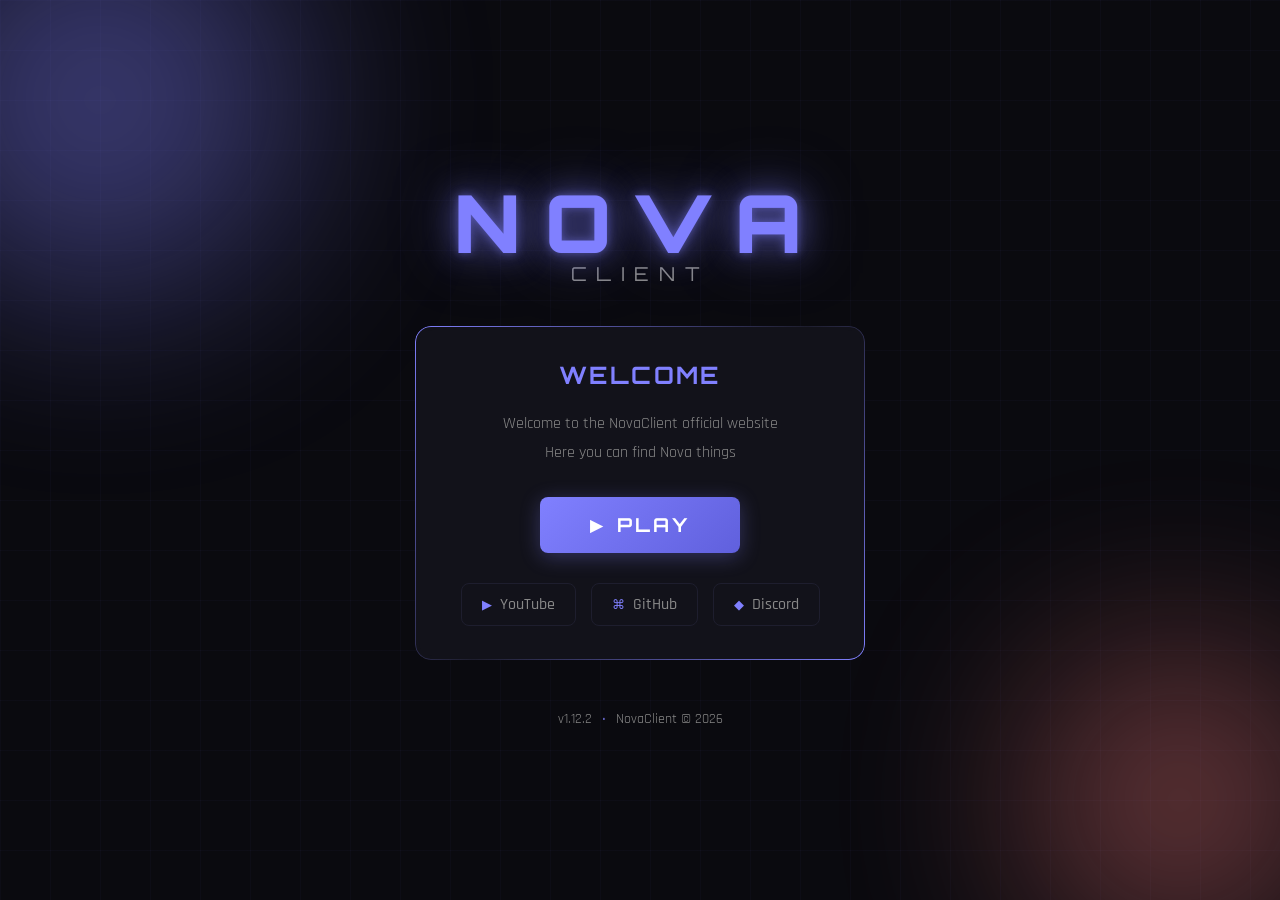
==== index.html @ 62e1b50f "Initial commit" ====
<!DOCTYPE html>
<html lang="en">
<head>
    <meta charset="UTF-8">
    <meta name="viewport" content="width=device-width, initial-scale=1.0">
    <title>Nova</title>
    <link rel="stylesheet" href="styles.css">
    <link rel="preconnect" href="https://fonts.googleapis.com">
    <link rel="preconnect" href="https://fonts.gstatic.com" crossorigin>
    <link href="https://fonts.googleapis.com/css2?family=Orbitron:wght@400;700;900&family=Rajdhani:wght@300;400;500;600;700&display=swap" rel="stylesheet">
</head>
<body>
    <div class="bg-effects">
        <div class="grid-overlay"></div>
        <div class="glow glow-1"></div>
        <div class="glow glow-2"></div>
    </div>
    
    <div class="container">
        <div class="hero">
            <h1 class="logo" data-text="NOVA">NOVA</h1>
            <p class="tagline">Client</p>
        </div>
        
        <div class="card">
            <div class="card-inner">
                <h2 class="card-title">Welcome</h2>
                <p class="card-text">
                    Welcome to the NovaClient official website<br>
                    Here you can find Nova things
                </p>
                
                <div class="play-section">
                    <a href="play.html" class="play-btn">
                        <span class="play-icon">▶</span>
                        <span class="play-text">PLAY</span>
                    </a>
                </div>
                
                <div class="links">
                    <a href="https://youtube.com/@Jackson_lol" class="link-item" target="_blank">
                        <span class="link-icon">▶</span>
                        <span>YouTube</span>
                    </a>
                    <a href="https://github.com/Jacksonmlol" class="link-item" target="_blank">
                        <span class="link-icon">⌘</span>
                        <span>GitHub</span>
                    </a>
                    <a href="https://discord.gg/chc7hVy7" class="link-item" target="_blank">
                        <span class="link-icon">◆</span>
                        <span>Discord</span>
                    </a>
                </div>
            </div>
        </div>
        
        <footer class="footer">
            <span class="version">v1.12.2</span>
            <span class="separator">•</span>
            <span class="copyright">NovaClient © 2026</span>
        </footer>
    </div>
    
    <script src="script.js"></script>
</body>
</html>
---- styles.css ----
@font-face {
    font-family: proggy;
    src: url(proggy.ttf);
}

:root {
    --accent: #8080FF;
    --accent-glow: rgba(128, 128, 255, 0.5);
    --accent-bright: #ababff;
    --bg-dark: #0a0a0f;
    --bg-card: #12121a;
    --bg-card-border: #1e1e2e;
    --text: #e0e0e0;
    --text-dim: #888;
}

* {
    margin: 0;
    padding: 0;
    box-sizing: border-box;
}

body {
    font-family: 'Rajdhani', sans-serif;
    background-color: var(--bg-dark);
    color: var(--text);
    min-height: 100vh;
    overflow-x: hidden;
    text-align: center;
}

.bg-effects {
    position: fixed;
    top: 0;
    left: 0;
    width: 100%;
    height: 100%;
    pointer-events: none;
    z-index: 0;
}

.grid-overlay {
    position: absolute;
    width: 100%;
    height: 100%;
    background-image: 
        linear-gradient(rgba(128, 128, 255, 0.03) 1px, transparent 1px),
        linear-gradient(90deg, rgba(128, 128, 255, 0.03) 1px, transparent 1px);
    background-size: 50px 50px;
    animation: gridMove 20s linear infinite;
}

@keyframes gridMove {
    0% { transform: translate(0, 0); }
    100% { transform: translate(50px, 50px); }
}

.glow {
    position: absolute;
    border-radius: 50%;
    filter: blur(100px);
    opacity: 0.4;
    animation: pulse 8s ease-in-out infinite;
}

.glow-1 {
    width: 400px;
    height: 400px;
    background: var(--accent);
    top: -100px;
    left: -100px;
    animation-delay: 0s;
}

.glow-2 {
    width: 300px;
    height: 300px;
    background: #ff8080;
    bottom: -50px;
    right: -50px;
    animation-delay: 4s;
}

@keyframes pulse {
    0%, 100% { opacity: 0.3; transform: scale(1); }
    50% { opacity: 0.5; transform: scale(1.1); }
}

.container {
    position: relative;
    z-index: 1;
    min-height: 100vh;
    display: flex;
    flex-direction: column;
    align-items: center;
    justify-content: center;
    padding: 20px;
}

.hero {
    margin-bottom: 40px;
}

.logo {
    font-family: 'Orbitron', sans-serif;
    font-size: 5rem;
    font-weight: 900;
    letter-spacing: 0.3em;
    color: var(--accent);
    text-shadow: 
        0 0 10px var(--accent-glow),
        0 0 30px var(--accent-glow),
        0 0 60px var(--accent-glow);
    position: relative;
    animation: glowText 3s ease-in-out infinite alternate;
}

.logo.small {
    font-size: 3rem;
    letter-spacing: 0.2em;
}

@keyframes glowText {
    0% { text-shadow: 0 0 10px var(--accent-glow), 0 0 30px var(--accent-glow), 0 0 60px var(--accent-glow); }
    100% { text-shadow: 0 0 20px var(--accent-glow), 0 0 50px var(--accent-glow), 0 0 100px var(--accent-glow); }
}

.tagline {
    font-family: 'Orbitron', sans-serif;
    font-size: 1.2rem;
    color: var(--text-dim);
    letter-spacing: 0.5em;
    text-transform: uppercase;
    margin-top: -10px;
}

.card {
    background: var(--bg-card);
    border: 1px solid var(--bg-card-border);
    border-radius: 16px;
    padding: 3px;
    position: relative;
    max-width: 450px;
    width: 100%;
}

.card::before {
    content: '';
    position: absolute;
    inset: -1px;
    border-radius: 16px;
    padding: 1px;
    background: linear-gradient(135deg, var(--accent), transparent 50%, var(--accent));
    -webkit-mask: linear-gradient(#fff 0 0) content-box, linear-gradient(#fff 0 0);
    -webkit-mask-composite: xor;
    mask-composite: exclude;
    pointer-events: none;
}

.card-inner {
    background: var(--bg-card);
    border-radius: 14px;
    padding: 30px;
}

.card-title {
    font-family: 'Orbitron', sans-serif;
    font-size: 1.5rem;
    color: var(--accent);
    margin-bottom: 20px;
    text-transform: uppercase;
    letter-spacing: 0.1em;
}

.card-text {
    color: var(--text-dim);
    line-height: 1.8;
    margin-bottom: 25px;
}

.play-section {
    margin: 30px 0;
}

.play-btn {
    display: inline-flex;
    align-items: center;
    gap: 12px;
    background: linear-gradient(135deg, var(--accent), #6060dd);
    color: white;
    text-decoration: none;
    padding: 16px 50px;
    border-radius: 8px;
    font-family: 'Orbitron', sans-serif;
    font-size: 1.2rem;
    font-weight: 700;
    letter-spacing: 0.15em;
    transition: all 0.3s ease;
    box-shadow: 0 4px 20px rgba(128, 128, 255, 0.3);
    position: relative;
    overflow: hidden;
}

.play-btn::before {
    content: '';
    position: absolute;
    top: 0;
    left: -100%;
    width: 100%;
    height: 100%;
    background: linear-gradient(90deg, transparent, rgba(255,255,255,0.2), transparent);
    transition: left 0.5s ease;
}

.play-btn:hover {
    transform: translateY(-2px);
    box-shadow: 0 6px 30px rgba(128, 128, 255, 0.5);
}

.play-btn:hover::before {
    left: 100%;
}

.play-icon {
    font-size: 1rem;
}

.links {
    display: flex;
    justify-content: center;
    gap: 15px;
    flex-wrap: wrap;
    margin-top: 20px;
}

.link-item {
    display: inline-flex;
    align-items: center;
    gap: 8px;
    color: var(--text-dim);
    text-decoration: none;
    padding: 10px 20px;
    border: 1px solid var(--bg-card-border);
    border-radius: 8px;
    transition: all 0.3s ease;
    font-weight: 500;
}

.link-item:hover {
    color: var(--accent);
    border-color: var(--accent);
    background: rgba(128, 128, 255, 0.05);
    transform: translateY(-2px);
}

.link-icon {
    font-size: 0.8rem;
    color: var(--accent);
}

.footer {
    margin-top: 50px;
    color: var(--text-dim);
    font-size: 0.9rem;
    display: flex;
    align-items: center;
    gap: 10px;
}

.separator {
    color: var(--accent);
}

/* Play Page Styles */
.back-btn {
    position: absolute;
    top: 20px;
    left: 20px;
    display: inline-flex;
    align-items: center;
    gap: 8px;
    color: var(--text-dim);
    text-decoration: none;
    font-size: 1rem;
    transition: color 0.3s ease;
}

.back-btn:hover {
    color: var(--accent);
}

.play-card .card-inner {
    padding: 40px 30px;
}

.play-options {
    display: flex;
    flex-direction: column;
    gap: 12px;
    margin-bottom: 30px;
}

.play-option {
    display: flex;
    align-items: center;
    gap: 15px;
    background: rgba(128, 128, 255, 0.05);
    border: 1px solid var(--bg-card-border);
    border-radius: 10px;
    padding: 15px 20px;
    cursor: pointer;
    transition: all 0.3s ease;
    color: var(--text);
    font-family: 'Rajdhani', sans-serif;
    font-size: 1rem;
    text-align: left;
}

.play-option:hover {
    border-color: var(--accent);
    background: rgba(128, 128, 255, 0.1);
    transform: translateX(5px);
}

.option-icon {
    width: 30px;
    height: 30px;
    display: flex;
    align-items: center;
    justify-content: center;
    background: var(--accent);
    border-radius: 6px;
    font-size: 0.9rem;
    color: white;
}

.option-text {
    flex: 1;
    font-weight: 600;
    font-size: 1.1rem;
}

.option-sub {
    color: var(--text-dim);
    font-size: 0.9rem;
}

.server-info {
    border-top: 1px solid var(--bg-card-border);
    padding-top: 25px;
}

.server-ip {
    display: flex;
    flex-direction: column;
    align-items: center;
    gap: 10px;
}

.ip-label {
    font-size: 0.8rem;
    color: var(--text-dim);
    text-transform: uppercase;
    letter-spacing: 0.1em;
}

.ip-address {
    font-family: 'Orbitron', sans-serif;
    font-size: 1.3rem;
    color: var(--accent);
    letter-spacing: 0.05em;
}

.copy-btn {
    background: transparent;
    border: 1px solid var(--accent);
    color: var(--accent);
    padding: 8px 25px;
    border-radius: 6px;
    cursor: pointer;
    font-family: 'Rajdhani', sans-serif;
    font-size: 0.9rem;
    font-weight: 600;
    text-transform: uppercase;
    letter-spacing: 0.1em;
    transition: all 0.3s ease;
}

.copy-btn:hover {
    background: var(--accent);
    color: white;
}

@media (max-width: 500px) {
    .logo {
        font-size: 3rem;
        letter-spacing: 0.2em;
    }
    
    .logo.small {
        font-size: 2rem;
    }
    
    .card-inner {
        padding: 20px;
    }
    
    .links {
        flex-direction: column;
    }
    
    .link-item {
        width: 100%;
        justify-content: center;
    }
}
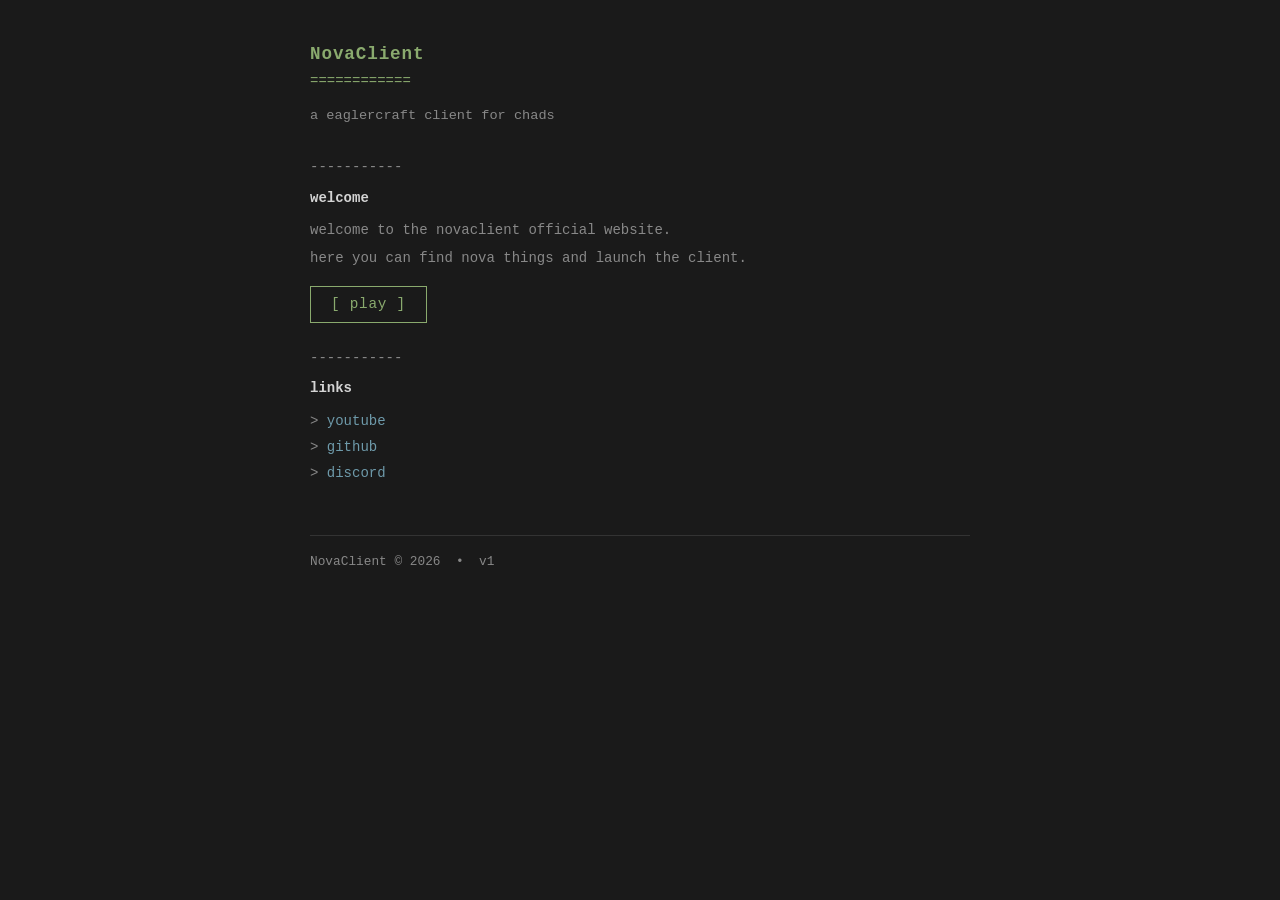
==== commit 6b661900: "W W" ====
--- a/index.html
+++ b/index.html
@@ -5,62 +5,38 @@
     <meta name="viewport" content="width=device-width, initial-scale=1.0">
     <title>Nova</title>
     <link rel="stylesheet" href="styles.css">
-    <link rel="preconnect" href="https://fonts.googleapis.com">
-    <link rel="preconnect" href="https://fonts.gstatic.com" crossorigin>
-    <link href="https://fonts.googleapis.com/css2?family=Orbitron:wght@400;700;900&family=Rajdhani:wght@300;400;500;600;700&display=swap" rel="stylesheet">
 </head>
 <body>
-    <div class="bg-effects">
-        <div class="grid-overlay"></div>
-        <div class="glow glow-1"></div>
-        <div class="glow glow-2"></div>
-    </div>
-    
     <div class="container">
-        <div class="hero">
-            <h1 class="logo" data-text="NOVA">NOVA</h1>
-            <p class="tagline">Client</p>
+        <header class="site-header">
+            <div class="logo-text">NovaClient</div>
+            <div class="logo-divider">============</div>
+            <p class="tagline">a eaglercraft client for chads</p>
+        </header>
+
+        <div class="section">
+            <div class="section-divider">-----------</div>
+            <div class="section-title">welcome</div>
+            <div class="section-body">
+                <p>welcome to the novaclient official website.</p>
+                <p>here you can find nova things and launch the client.</p>
+            </div>
+            <a href="play.html" class="play-btn">[ play ]</a>
         </div>
-        
-        <div class="card">
-            <div class="card-inner">
-                <h2 class="card-title">Welcome</h2>
-                <p class="card-text">
-                    Welcome to the NovaClient official website<br>
-                    Here you can find Nova things
-                </p>
-                
-                <div class="play-section">
-                    <a href="play.html" class="play-btn">
-                        <span class="play-icon">▶</span>
-                        <span class="play-text">PLAY</span>
-                    </a>
-                </div>
-                
-                <div class="links">
-                    <a href="https://youtube.com/@Jackson_lol" class="link-item" target="_blank">
-                        <span class="link-icon">▶</span>
-                        <span>YouTube</span>
-                    </a>
-                    <a href="https://github.com/Jacksonmlol" class="link-item" target="_blank">
-                        <span class="link-icon">⌘</span>
-                        <span>GitHub</span>
-                    </a>
-                    <a href="https://discord.gg/chc7hVy7" class="link-item" target="_blank">
-                        <span class="link-icon">◆</span>
-                        <span>Discord</span>
-                    </a>
-                </div>
-            </div>
+
+        <div class="section">
+            <div class="section-divider">-----------</div>
+            <div class="section-title">links</div>
+            <ul class="nav-links">
+                <li><a href="https://youtube.com/@Jackson_lol" target="_blank">youtube</a></li>
+                <li><a href="https://github.com/Jacksonmlol" target="_blank">github</a></li>
+                <li><a href="https://discord.gg/chc7hVy7" target="_blank">discord</a></li>
+            </ul>
         </div>
-        
+
         <footer class="footer">
-            <span class="version">v1.12.2</span>
-            <span class="separator">•</span>
-            <span class="copyright">NovaClient © 2026</span>
+            NovaClient &copy; 2026 &nbsp;&bull;&nbsp; v1
         </footer>
     </div>
-    
-    <script src="script.js"></script>
 </body>
-</html>
+</html>
--- a/styles.css
+++ b/styles.css
@@ -1,17 +1,11 @@
-@font-face {
-    font-family: proggy;
-    src: url(proggy.ttf);
-}
-
 :root {
-    --accent: #8080FF;
-    --accent-glow: rgba(128, 128, 255, 0.5);
-    --accent-bright: #ababff;
-    --bg-dark: #0a0a0f;
-    --bg-card: #12121a;
-    --bg-card-border: #1e1e2e;
-    --text: #e0e0e0;
-    --text-dim: #888;
+    --bg: #1a1a1a;
+    --bg-panel: #222222;
+    --text: #d4d4d4;
+    --text-dim: #888888;
+    --accent: #8aaa6e;
+    --accent2: #6e9aaa;
+    --border: #333333;
 }
 
 * {
@@ -21,396 +15,200 @@
 }
 
 body {
-    font-family: 'Rajdhani', sans-serif;
-    background-color: var(--bg-dark);
+    font-family: 'Courier New', Courier, monospace;
+    background-color: var(--bg);
     color: var(--text);
     min-height: 100vh;
-    overflow-x: hidden;
-    text-align: center;
-}
-
-.bg-effects {
-    position: fixed;
-    top: 0;
-    left: 0;
-    width: 100%;
-    height: 100%;
-    pointer-events: none;
-    z-index: 0;
-}
-
-.grid-overlay {
-    position: absolute;
-    width: 100%;
-    height: 100%;
-    background-image: 
-        linear-gradient(rgba(128, 128, 255, 0.03) 1px, transparent 1px),
-        linear-gradient(90deg, rgba(128, 128, 255, 0.03) 1px, transparent 1px);
-    background-size: 50px 50px;
-    animation: gridMove 20s linear infinite;
-}
-
-@keyframes gridMove {
-    0% { transform: translate(0, 0); }
-    100% { transform: translate(50px, 50px); }
-}
-
-.glow {
-    position: absolute;
-    border-radius: 50%;
-    filter: blur(100px);
-    opacity: 0.4;
-    animation: pulse 8s ease-in-out infinite;
-}
-
-.glow-1 {
-    width: 400px;
-    height: 400px;
+    font-size: 14px;
+    line-height: 1.6;
+}
+
+.container {
+    max-width: 700px;
+    margin: 0 auto;
+    padding: 40px 20px;
+}
+
+.site-header {
+    margin-bottom: 30px;
+}
+
+.logo-text {
+    font-size: 1.1rem;
+    color: var(--accent);
+    font-weight: bold;
+    letter-spacing: 0.05em;
+    margin-bottom: 2px;
+}
+
+.logo-divider {
+    color: var(--accent);
+    margin-bottom: 12px;
+}
+
+.tagline {
+    color: var(--text-dim);
+    font-size: 0.85rem;
+}
+
+.section {
+    margin-bottom: 24px;
+}
+
+.section-divider {
+    color: var(--text-dim);
+    margin-bottom: 8px;
+    user-select: none;
+}
+
+.section-title {
+    color: var(--text);
+    font-weight: bold;
+    margin-bottom: 10px;
+}
+
+.section-body {
+    color: var(--text);
+    padding-left: 0;
+}
+
+.section-body p {
+    margin-bottom: 6px;
+    color: var(--text-dim);
+}
+
+a {
+    color: var(--accent2);
+    text-decoration: none;
+}
+
+a:hover {
+    text-decoration: underline;
+    color: var(--accent);
+}
+
+.nav-links {
+    list-style: none;
+    padding: 0;
+}
+
+.nav-links li {
+    margin-bottom: 4px;
+}
+
+.nav-links li::before {
+    content: '> ';
+    color: var(--text-dim);
+}
+.play-btn {
+    display: inline-block;
+    background: transparent;
+    border: 1px solid var(--accent);
+    color: var(--accent);
+    padding: 6px 20px;
+    font-family: 'Courier New', Courier, monospace;
+    font-size: 0.9rem;
+    cursor: pointer;
+    text-decoration: none;
+    transition: background 0.15s, color 0.15s;
+    letter-spacing: 0.05em;
+    margin-top: 10px;
+}
+
+.play-btn:hover {
     background: var(--accent);
-    top: -100px;
-    left: -100px;
-    animation-delay: 0s;
-}
-
-.glow-2 {
-    width: 300px;
-    height: 300px;
-    background: #ff8080;
-    bottom: -50px;
-    right: -50px;
-    animation-delay: 4s;
-}
-
-@keyframes pulse {
-    0%, 100% { opacity: 0.3; transform: scale(1); }
-    50% { opacity: 0.5; transform: scale(1.1); }
-}
-
-.container {
-    position: relative;
-    z-index: 1;
-    min-height: 100vh;
+    color: var(--bg);
+    text-decoration: none;
+}
+
+.copy-btn {
+    display: inline-block;
+    background: transparent;
+    border: 1px solid var(--border);
+    color: var(--text-dim);
+    padding: 3px 12px;
+    font-family: 'Courier New', Courier, monospace;
+    font-size: 0.8rem;
+    cursor: pointer;
+    letter-spacing: 0.05em;
+    transition: border-color 0.15s, color 0.15s;
+    margin-left: 10px;
+    vertical-align: middle;
+}
+
+.copy-btn:hover {
+    border-color: var(--accent);
+    color: var(--accent);
+}
+
+.ip-row {
     display: flex;
-    flex-direction: column;
     align-items: center;
-    justify-content: center;
-    padding: 20px;
-}
-
-.hero {
-    margin-bottom: 40px;
-}
-
-.logo {
-    font-family: 'Orbitron', sans-serif;
-    font-size: 5rem;
-    font-weight: 900;
-    letter-spacing: 0.3em;
-    color: var(--accent);
-    text-shadow: 
-        0 0 10px var(--accent-glow),
-        0 0 30px var(--accent-glow),
-        0 0 60px var(--accent-glow);
-    position: relative;
-    animation: glowText 3s ease-in-out infinite alternate;
-}
-
-.logo.small {
-    font-size: 3rem;
-    letter-spacing: 0.2em;
-}
-
-@keyframes glowText {
-    0% { text-shadow: 0 0 10px var(--accent-glow), 0 0 30px var(--accent-glow), 0 0 60px var(--accent-glow); }
-    100% { text-shadow: 0 0 20px var(--accent-glow), 0 0 50px var(--accent-glow), 0 0 100px var(--accent-glow); }
-}
-
-.tagline {
-    font-family: 'Orbitron', sans-serif;
-    font-size: 1.2rem;
-    color: var(--text-dim);
-    letter-spacing: 0.5em;
-    text-transform: uppercase;
-    margin-top: -10px;
-}
-
-.card {
-    background: var(--bg-card);
-    border: 1px solid var(--bg-card-border);
-    border-radius: 16px;
-    padding: 3px;
-    position: relative;
-    max-width: 450px;
-    width: 100%;
-}
-
-.card::before {
-    content: '';
-    position: absolute;
-    inset: -1px;
-    border-radius: 16px;
-    padding: 1px;
-    background: linear-gradient(135deg, var(--accent), transparent 50%, var(--accent));
-    -webkit-mask: linear-gradient(#fff 0 0) content-box, linear-gradient(#fff 0 0);
-    -webkit-mask-composite: xor;
-    mask-composite: exclude;
-    pointer-events: none;
-}
-
-.card-inner {
-    background: var(--bg-card);
-    border-radius: 14px;
-    padding: 30px;
-}
-
-.card-title {
-    font-family: 'Orbitron', sans-serif;
-    font-size: 1.5rem;
-    color: var(--accent);
-    margin-bottom: 20px;
-    text-transform: uppercase;
-    letter-spacing: 0.1em;
-}
-
-.card-text {
-    color: var(--text-dim);
-    line-height: 1.8;
-    margin-bottom: 25px;
-}
-
-.play-section {
-    margin: 30px 0;
-}
-
-.play-btn {
-    display: inline-flex;
-    align-items: center;
-    gap: 12px;
-    background: linear-gradient(135deg, var(--accent), #6060dd);
-    color: white;
-    text-decoration: none;
-    padding: 16px 50px;
-    border-radius: 8px;
-    font-family: 'Orbitron', sans-serif;
-    font-size: 1.2rem;
-    font-weight: 700;
-    letter-spacing: 0.15em;
-    transition: all 0.3s ease;
-    box-shadow: 0 4px 20px rgba(128, 128, 255, 0.3);
-    position: relative;
-    overflow: hidden;
-}
-
-.play-btn::before {
-    content: '';
-    position: absolute;
-    top: 0;
-    left: -100%;
-    width: 100%;
-    height: 100%;
-    background: linear-gradient(90deg, transparent, rgba(255,255,255,0.2), transparent);
-    transition: left 0.5s ease;
-}
-
-.play-btn:hover {
-    transform: translateY(-2px);
-    box-shadow: 0 6px 30px rgba(128, 128, 255, 0.5);
-}
-
-.play-btn:hover::before {
-    left: 100%;
-}
-
-.play-icon {
-    font-size: 1rem;
-}
-
-.links {
-    display: flex;
-    justify-content: center;
-    gap: 15px;
+    gap: 0;
     flex-wrap: wrap;
-    margin-top: 20px;
-}
-
-.link-item {
-    display: inline-flex;
-    align-items: center;
-    gap: 8px;
-    color: var(--text-dim);
-    text-decoration: none;
-    padding: 10px 20px;
-    border: 1px solid var(--bg-card-border);
-    border-radius: 8px;
-    transition: all 0.3s ease;
-    font-weight: 500;
-}
-
-.link-item:hover {
-    color: var(--accent);
-    border-color: var(--accent);
-    background: rgba(128, 128, 255, 0.05);
-    transform: translateY(-2px);
-}
-
-.link-icon {
-    font-size: 0.8rem;
-    color: var(--accent);
+    margin-top: 8px;
+}
+
+.ip-label {
+    color: var(--text-dim);
+    margin-right: 8px;
+}
+
+.ip-address {
+    color: var(--accent2);
+    font-weight: bold;
+}
+
+.back-link {
+    display: inline-block;
+    color: var(--text-dim);
+    margin-bottom: 30px;
+    font-size: 0.85rem;
+}
+
+.back-link:hover {
+    color: var(--accent);
+    text-decoration: none;
 }
 
 .footer {
     margin-top: 50px;
-    color: var(--text-dim);
-    font-size: 0.9rem;
+    padding-top: 16px;
+    border-top: 1px solid var(--border);
+    color: var(--text-dim);
+    font-size: 0.8rem;
+}
+
+.launch-option {
     display: flex;
     align-items: center;
-    gap: 10px;
-}
-
-.separator {
-    color: var(--accent);
-}
-
-/* Play Page Styles */
-.back-btn {
-    position: absolute;
-    top: 20px;
-    left: 20px;
-    display: inline-flex;
-    align-items: center;
-    gap: 8px;
-    color: var(--text-dim);
-    text-decoration: none;
-    font-size: 1rem;
-    transition: color 0.3s ease;
-}
-
-.back-btn:hover {
-    color: var(--accent);
-}
-
-.play-card .card-inner {
-    padding: 40px 30px;
-}
-
-.play-options {
-    display: flex;
-    flex-direction: column;
+    padding: 8px 0;
+    border-bottom: 1px solid var(--border);
+    cursor: pointer;
+    transition: color 0.15s;
+    text-decoration: none;
+    color: var(--text);
     gap: 12px;
-    margin-bottom: 30px;
-}
-
-.play-option {
-    display: flex;
-    align-items: center;
-    gap: 15px;
-    background: rgba(128, 128, 255, 0.05);
-    border: 1px solid var(--bg-card-border);
-    border-radius: 10px;
-    padding: 15px 20px;
-    cursor: pointer;
-    transition: all 0.3s ease;
-    color: var(--text);
-    font-family: 'Rajdhani', sans-serif;
-    font-size: 1rem;
-    text-align: left;
-}
-
-.play-option:hover {
-    border-color: var(--accent);
-    background: rgba(128, 128, 255, 0.1);
-    transform: translateX(5px);
-}
-
-.option-icon {
-    width: 30px;
-    height: 30px;
-    display: flex;
-    align-items: center;
-    justify-content: center;
-    background: var(--accent);
-    border-radius: 6px;
-    font-size: 0.9rem;
-    color: white;
-}
-
-.option-text {
-    flex: 1;
-    font-weight: 600;
-    font-size: 1.1rem;
-}
-
-.option-sub {
-    color: var(--text-dim);
-    font-size: 0.9rem;
-}
-
-.server-info {
-    border-top: 1px solid var(--bg-card-border);
-    padding-top: 25px;
-}
-
-.server-ip {
-    display: flex;
-    flex-direction: column;
-    align-items: center;
-    gap: 10px;
-}
-
-.ip-label {
-    font-size: 0.8rem;
-    color: var(--text-dim);
-    text-transform: uppercase;
-    letter-spacing: 0.1em;
-}
-
-.ip-address {
-    font-family: 'Orbitron', sans-serif;
-    font-size: 1.3rem;
-    color: var(--accent);
-    letter-spacing: 0.05em;
-}
-
-.copy-btn {
-    background: transparent;
-    border: 1px solid var(--accent);
-    color: var(--accent);
-    padding: 8px 25px;
-    border-radius: 6px;
-    cursor: pointer;
-    font-family: 'Rajdhani', sans-serif;
-    font-size: 0.9rem;
-    font-weight: 600;
-    text-transform: uppercase;
-    letter-spacing: 0.1em;
-    transition: all 0.3s ease;
-}
-
-.copy-btn:hover {
-    background: var(--accent);
-    color: white;
-}
-
-@media (max-width: 500px) {
-    .logo {
-        font-size: 3rem;
-        letter-spacing: 0.2em;
-    }
-    
-    .logo.small {
-        font-size: 2rem;
-    }
-    
-    .card-inner {
-        padding: 20px;
-    }
-    
-    .links {
-        flex-direction: column;
-    }
-    
-    .link-item {
-        width: 100%;
-        justify-content: center;
-    }
-}
+}
+
+.launch-option:last-child {
+    border-bottom: none;
+}
+
+.launch-option:hover {
+    color: var(--accent);
+    text-decoration: none;
+}
+
+.launch-option::before {
+    content: '[*]';
+    color: var(--text-dim);
+    font-size: 0.8rem;
+    flex-shrink: 0;
+}
+
+.launch-sub {
+    color: var(--text-dim);
+    font-size: 0.8rem;
+    margin-left: auto;
+}
